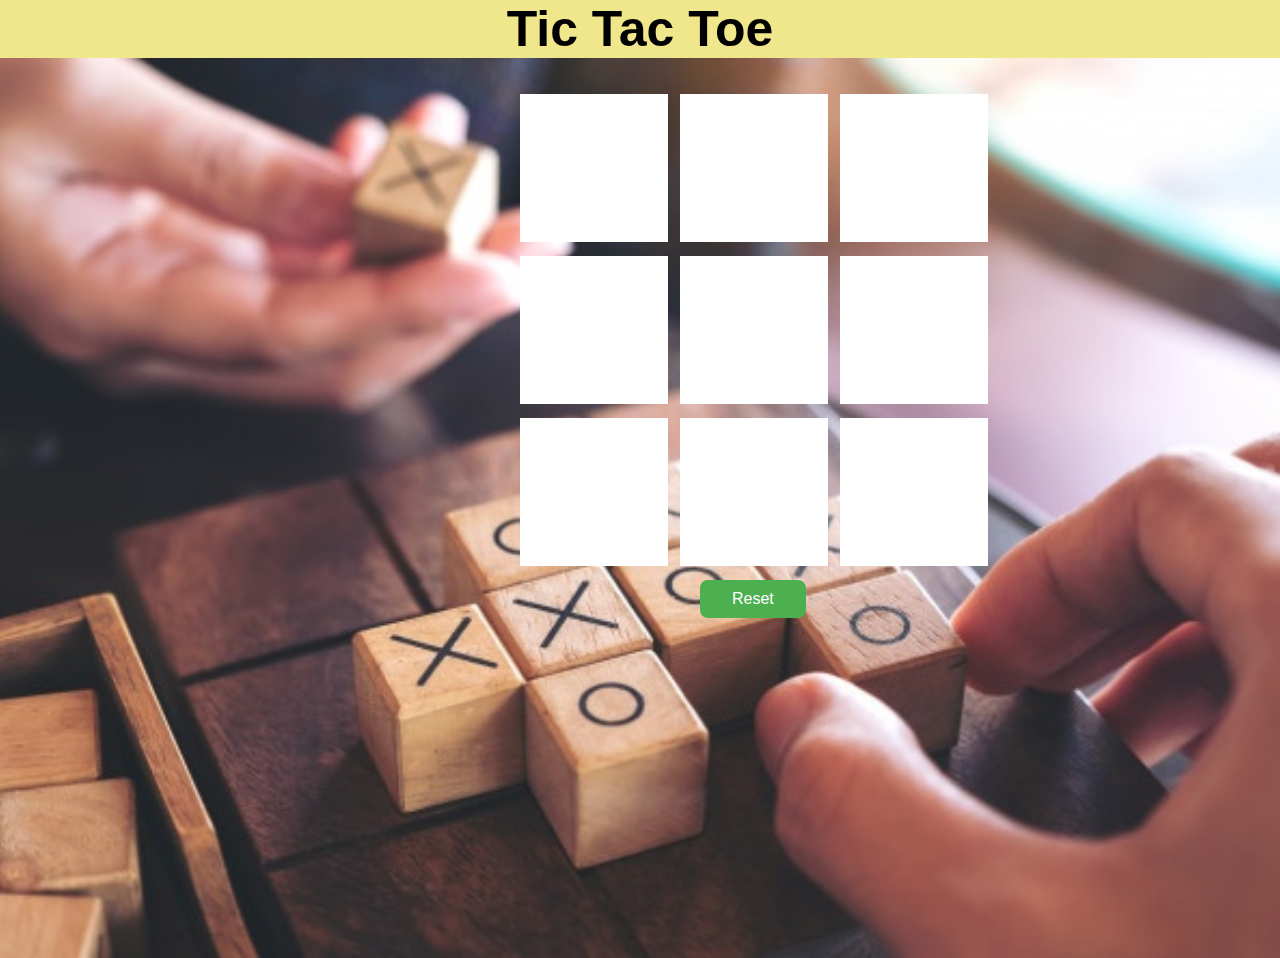
==== index2.html @ 2193a197 "Initial commit" ====
<!DOCTYPE html>
<html lang="en">
<head>
  <meta charset="UTF-8">
  <title>Tic Tac Toe</title>
  <meta name="viewport" content="width=device-width,initial-scale=1">
  <link rel="stylesheet" href="style2.css">
  <style>
  </style>
  <div id="print"></div>
  <script>
    const params = new URLSearchParams(window.location.search)
    selectedvalue = params.get('value');
    
  </script>
</head>

<body>
  <div class="heading1">
      <h1>Tic Tac Toe</h1>
  </div>
  <div class="background">
      <br><br>
      <input type="text" id="t1" onclick="cell1(); mainfunc();" readonly>
      <input type="text" id="t2" onclick="cell2(); mainfunc();" readonly>
      <input type="text" id="t3" onclick="cell3(); mainfunc();" readonly>
      <br><br><br><br><br><br><br><br><br>
      <input type="text" id="t4" onclick="cell4(); mainfunc();" readonly>
      <input type="text" id="t5" onclick="cell5(); mainfunc();" readonly>
      <input type="text" id="t6" onclick="cell6(); mainfunc();" readonly>
      <br><br><br><br><br><br><br><br><br>
      <input type="text" id="t7" onclick="cell7(); mainfunc();" readonly>
      <input type="text" id="t8" onclick="cell8(); mainfunc();" readonly>
      <input type="text" id="t9" onclick="cell9(); mainfunc();" readonly>
      <br><br><br><br><br><br<br><br><br><br><br>
      <input type="button" id="reset" onclick="changereset(); reset();" value="Reset">
  </div>
  <script src="main.js"></script>
</body>
</html>
---- style2.css ----
*{
    padding :0;
    margin:0;
    font-family:'Geneva',sans-serif;
}
.background{
    height:900px;
    background-image:url("play.jpg");
    background-position: center;
    background-size:cover;
    background-repeat: no-repeat;
}
.heading1{
    color:black;
    font-size: 25px;
    text-align: center;
    margin-top: 0em;
    margin-bottom: 0em;
    background-color:khaki;
}
#t1{
    height: 140px;
    width: 140px;
    border : 4px white solid;
    margin:auto;
    text-align: center;
    font-size:80px;
    position: absolute;
    left:520px;
}
#t2{
  height: 140px;
  width: 140px;
  border : 4px white solid;
  margin:auto;
  text-align: center;
  font-size:80px;
  position: absolute;
  left:680px;

}
#t3{
    height: 140px;
    width: 140px;
    border : 4px white solid;
    margin:auto;
    text-align: center;
    font-size:80px;
    position: absolute;
    left:840px;
}
#t4{
    height: 140px;
    width: 140px;
    border : 4px white solid;
    margin:auto;
    text-align: center;
    font-size:80px;
    position: absolute;
    left: 520px;
}
#t5{
  height: 140px;
  width: 140px;
  border : 4px white solid;
  margin:auto;
  text-align: center;
  font-size:80px;
  position: absolute;
  left:680px;
}
#t6{
    height: 140px;
    width: 140px;
    border : 4px white solid;
    margin:auto;
    text-align: center;
    font-size:80px;
    position: absolute;
    left:840px;
}
#t7{
    height: 140px;
    width: 140px;
    border : 4px white solid;
    margin:auto;
    text-align: center;
    font-size:80px;
    position: absolute;
    left:520px;
}
#t8{
    height: 140px;
    width: 140px;
    border : 4px white solid;
    margin:auto;
    text-align: center;
    font-size:80px;
    position: absolute;
    left:680px;
}
#t9{
    height: 140px;
    width: 140px;
    border : 4px white solid;
    margin:auto;
    text-align: center;
    font-size:80px;
    position: absolute;
    left:840px;
}
#reset{
  background-color: #4CAF50;
  border: none;
  color:white;
  text-align: center;
  cursor:pointer;
  font-size: 16px;
  padding: 10px 32px;
  border-radius: 8px;
  margin-left:700px;
}
#print{
  font-family: sans-serif;
  font-size: 35px;
  color: white;
  background-color: black;
  text-align: center;
}
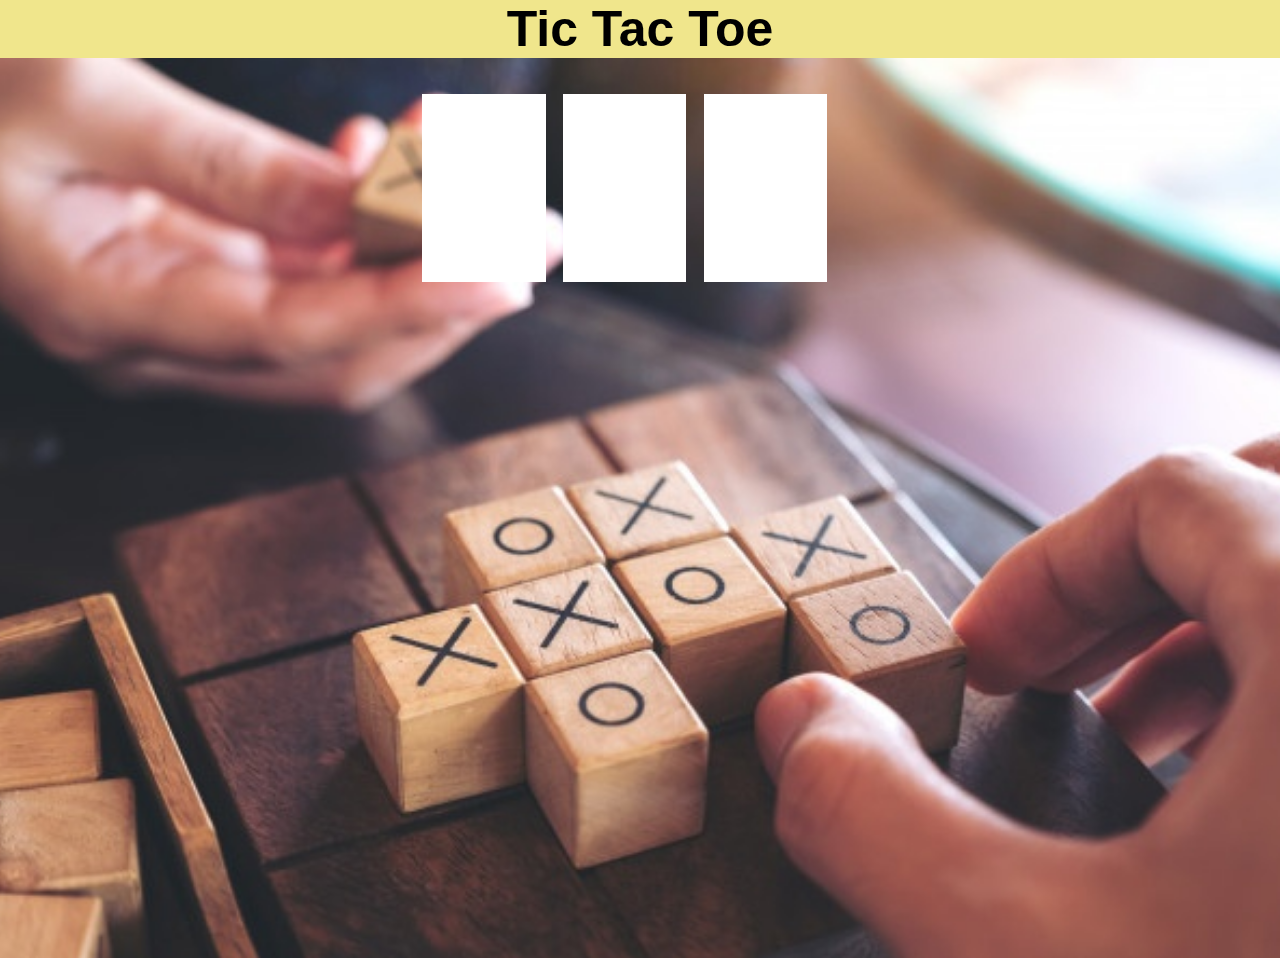
==== commit e25038ba: "Update index2.html" ====
--- a/index2.html
+++ b/index2.html
@@ -24,15 +24,15 @@
       <input type="text" id="t1" onclick="cell1(); mainfunc();" readonly>
       <input type="text" id="t2" onclick="cell2(); mainfunc();" readonly>
       <input type="text" id="t3" onclick="cell3(); mainfunc();" readonly>
-      <br><br><br><br><br><br><br><br><br>
+      
       <input type="text" id="t4" onclick="cell4(); mainfunc();" readonly>
       <input type="text" id="t5" onclick="cell5(); mainfunc();" readonly>
       <input type="text" id="t6" onclick="cell6(); mainfunc();" readonly>
-      <br><br><br><br><br><br><br><br><br>
+      
       <input type="text" id="t7" onclick="cell7(); mainfunc();" readonly>
       <input type="text" id="t8" onclick="cell8(); mainfunc();" readonly>
       <input type="text" id="t9" onclick="cell9(); mainfunc();" readonly>
-      <br><br><br><br><br><br<br><br><br><br><br>
+      
       <input type="button" id="reset" onclick="changereset(); reset();" value="Reset">
   </div>
   <script src="main.js"></script>
--- a/style2.css
+++ b/style2.css
@@ -9,6 +9,7 @@
     background-position: center;
     background-size:cover;
     background-repeat: no-repeat;
+    background-color: black;
 }
 .heading1{
     color:black;
@@ -19,95 +20,112 @@
     background-color:khaki;
 }
 #t1{
-    height: 140px;
-    width: 140px;
+    height:20vh;
+    width: 9vw;
     border : 4px white solid;
     margin:auto;
     text-align: center;
     font-size:80px;
     position: absolute;
-    left:520px;
+    margin-left:33vw;
+    /*left:520px;*/
+    color:black;
 }
 #t2{
-  height: 140px;
-  width: 140px;
+  height:20vh;
+  width: 9vw;
   border : 4px white solid;
   margin:auto;
   text-align: center;
   font-size:80px;
   position: absolute;
-  left:680px;
-
+  /*left:680px;*/
+  margin-left:44vw;
+  color:black;
 }
 #t3{
-    height: 140px;
-    width: 140px;
+    height:20vh;
+    width: 9vw;
     border : 4px white solid;
     margin:auto;
     text-align: center;
     font-size:80px;
     position: absolute;
-    left:840px;
+    /*left:840px;*/
+    margin-left:55vw;
+    color:black;
 }
 #t4{
-    height: 140px;
-    width: 140px;
+    height:20vh;
+    width: 9vw;
     border : 4px white solid;
     margin:auto;
     text-align: center;
     font-size:80px;
     position: absolute;
-    left: 520px;
+    /*left: 520px;*/
+    margin-left:33vw;
+    color:black;
 }
 #t5{
-  height: 140px;
-  width: 140px;
+  height:20vh;
+  width: 9vw;
   border : 4px white solid;
   margin:auto;
   text-align: center;
   font-size:80px;
   position: absolute;
-  left:680px;
+  /*left:680px;*/
+  margin-left:44vw;
+  color:black;
 }
 #t6{
-    height: 140px;
-    width: 140px;
+    height:20vh;
+    width: 9vw;
     border : 4px white solid;
     margin:auto;
     text-align: center;
     font-size:80px;
     position: absolute;
-    left:840px;
+    /*left:840px;*/
+    margin-left: 55vw;
+    color:black;
 }
 #t7{
-    height: 140px;
-    width: 140px;
+    height:20vh;
+    width: 9vw;
     border : 4px white solid;
     margin:auto;
     text-align: center;
     font-size:80px;
     position: absolute;
-    left:520px;
+    /*left:520px;*/
+    margin-left:33vw;
+    color:black;
 }
 #t8{
-    height: 140px;
-    width: 140px;
+    height:20vh;
+    width: 9vw;
     border : 4px white solid;
     margin:auto;
     text-align: center;
     font-size:80px;
     position: absolute;
-    left:680px;
+    /*left:680px;*/
+    margin-left:44vw;
+    color:black;
 }
 #t9{
-    height: 140px;
-    width: 140px;
+    height:20vh;
+    width: 9vw;
     border : 4px white solid;
     margin:auto;
     text-align: center;
     font-size:80px;
     position: absolute;
-    left:840px;
+    /*left:840px;*/
+    margin-left:55vw;
+    color:black;
 }
 #reset{
   background-color: #4CAF50;
@@ -116,9 +134,9 @@
   text-align: center;
   cursor:pointer;
   font-size: 16px;
-  padding: 10px 32px;
+  padding: 1vh 2vw;
   border-radius: 8px;
-  margin-left:700px;
+  margin-left:45vw;
 }
 #print{
   font-family: sans-serif;
@@ -127,3 +145,50 @@
   background-color: black;
   text-align: center;
 }
+@media only screen and (max-width: 600px) {
+  #t1{
+    height: 9vh;
+    width: 9vw;
+    font-size: 40px;
+  }
+  #t2{
+    height:9vh;
+    width: 9vw;
+    font-size: 40px;
+  }
+  #t3{
+    height: 9vh;
+    width: 9vw;
+    font-size: 40px;
+  }
+  #t4{
+    height: 9vh;
+    width: 9vw;
+    font-size: 40px;
+  }
+  #t5{
+    height: 9vh;
+    width: 9vw;
+    font-size: 40px;
+  }
+  #t6{
+    height: 9vh;
+    width: 9vw;
+    font-size: 40px;
+  }
+  #t7{
+    height: 9vh;
+    width: 9vw;
+    font-size: 40px;
+  }
+  #t8{
+    height: 9vh;
+    width: 9vw;
+    font-size: 40px;
+  }
+  #t9{
+    height: 9vh;
+    width: 9vw;
+    font-size: 40px;
+  }
+}
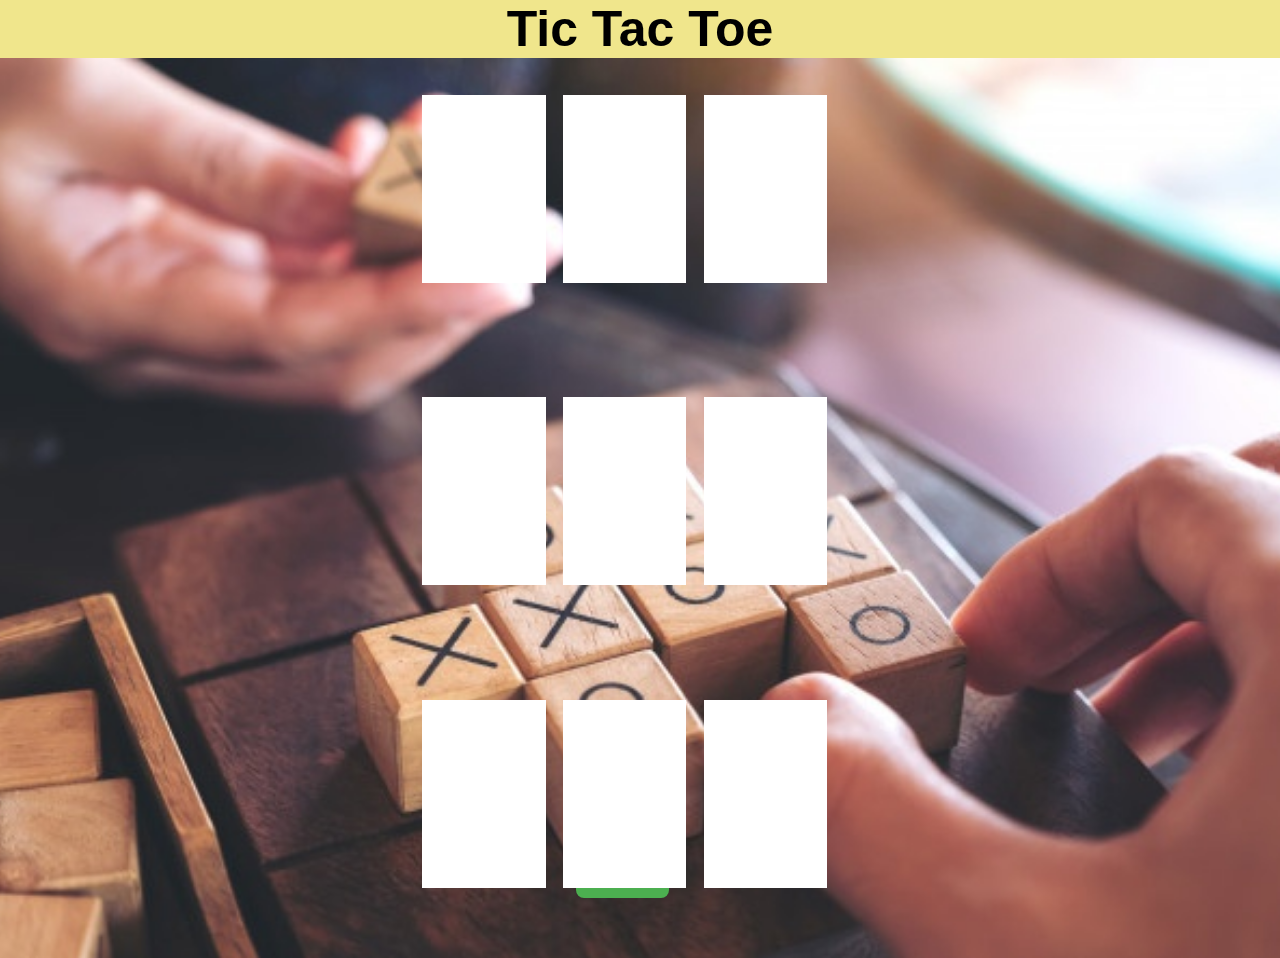
==== commit f5bcad53: "Update index2.html" ====
--- a/index2.html
+++ b/index2.html
@@ -24,15 +24,15 @@
       <input type="text" id="t1" onclick="cell1(); mainfunc();" readonly>
       <input type="text" id="t2" onclick="cell2(); mainfunc();" readonly>
       <input type="text" id="t3" onclick="cell3(); mainfunc();" readonly>
-      
+      <br><br><br><br><br><br><br><br><br>
       <input type="text" id="t4" onclick="cell4(); mainfunc();" readonly>
       <input type="text" id="t5" onclick="cell5(); mainfunc();" readonly>
       <input type="text" id="t6" onclick="cell6(); mainfunc();" readonly>
-      
+      <br><br><br><br><br><br><br><br><br>
       <input type="text" id="t7" onclick="cell7(); mainfunc();" readonly>
       <input type="text" id="t8" onclick="cell8(); mainfunc();" readonly>
       <input type="text" id="t9" onclick="cell9(); mainfunc();" readonly>
-      
+      <br><br><br><br><br><br<br><br><br><br><br>
       <input type="button" id="reset" onclick="changereset(); reset();" value="Reset">
   </div>
   <script src="main.js"></script>
--- a/style2.css
+++ b/style2.css
@@ -28,6 +28,7 @@
     font-size:80px;
     position: absolute;
     margin-left:33vw;
+    margin-top: 0.1vw;
     /*left:520px;*/
     color:black;
 }
@@ -41,6 +42,7 @@
   position: absolute;
   /*left:680px;*/
   margin-left:44vw;
+    margin-top: 0.1vw;
   color:black;
 }
 #t3{
@@ -53,6 +55,7 @@
     position: absolute;
     /*left:840px;*/
     margin-left:55vw;
+    margin-top: 0.1vw;
     color:black;
 }
 #t4{
@@ -65,6 +68,7 @@
     position: absolute;
     /*left: 520px;*/
     margin-left:33vw;
+    margin-top: 11vw;
     color:black;
 }
 #t5{
@@ -77,6 +81,7 @@
   position: absolute;
   /*left:680px;*/
   margin-left:44vw;
+    margin-top: 11vw;
   color:black;
 }
 #t6{
@@ -89,6 +94,7 @@
     position: absolute;
     /*left:840px;*/
     margin-left: 55vw;
+    margin-top: 11vw;
     color:black;
 }
 #t7{
@@ -101,6 +107,7 @@
     position: absolute;
     /*left:520px;*/
     margin-left:33vw;
+    margin-top: 22vw;
     color:black;
 }
 #t8{
@@ -113,6 +120,7 @@
     position: absolute;
     /*left:680px;*/
     margin-left:44vw;
+    margin-top: 22vw;
     color:black;
 }
 #t9{
@@ -125,6 +133,7 @@
     position: absolute;
     /*left:840px;*/
     margin-left:55vw;
+    margin-top: 22vw;
     color:black;
 }
 #reset{
@@ -137,6 +146,7 @@
   padding: 1vh 2vw;
   border-radius: 8px;
   margin-left:45vw;
+  margin-top:22vw;
 }
 #print{
   font-family: sans-serif;
@@ -150,45 +160,55 @@
     height: 9vh;
     width: 9vw;
     font-size: 40px;
+    margin-top: 0.1vw;
   }
   #t2{
     height:9vh;
     width: 9vw;
     font-size: 40px;
+    margin-top: 0.1vw;
+    
   }
   #t3{
     height: 9vh;
     width: 9vw;
     font-size: 40px;
+    margin-top: 0.1vw;
   }
   #t4{
     height: 9vh;
     width: 9vw;
     font-size: 40px;
+    margin-top: 22vw;
   }
   #t5{
     height: 9vh;
     width: 9vw;
     font-size: 40px;
+    margin-top: 22vw;
   }
   #t6{
     height: 9vh;
     width: 9vw;
     font-size: 40px;
+    margin-top: 22vw;
   }
   #t7{
     height: 9vh;
     width: 9vw;
     font-size: 40px;
+    margin-top: 33vw;
   }
   #t8{
     height: 9vh;
     width: 9vw;
     font-size: 40px;
+    margin-top: 33vw;
   }
   #t9{
     height: 9vh;
     width: 9vw;
     font-size: 40px;
-  }
-}
+    margin-top: 33vw;
+  }
+}
